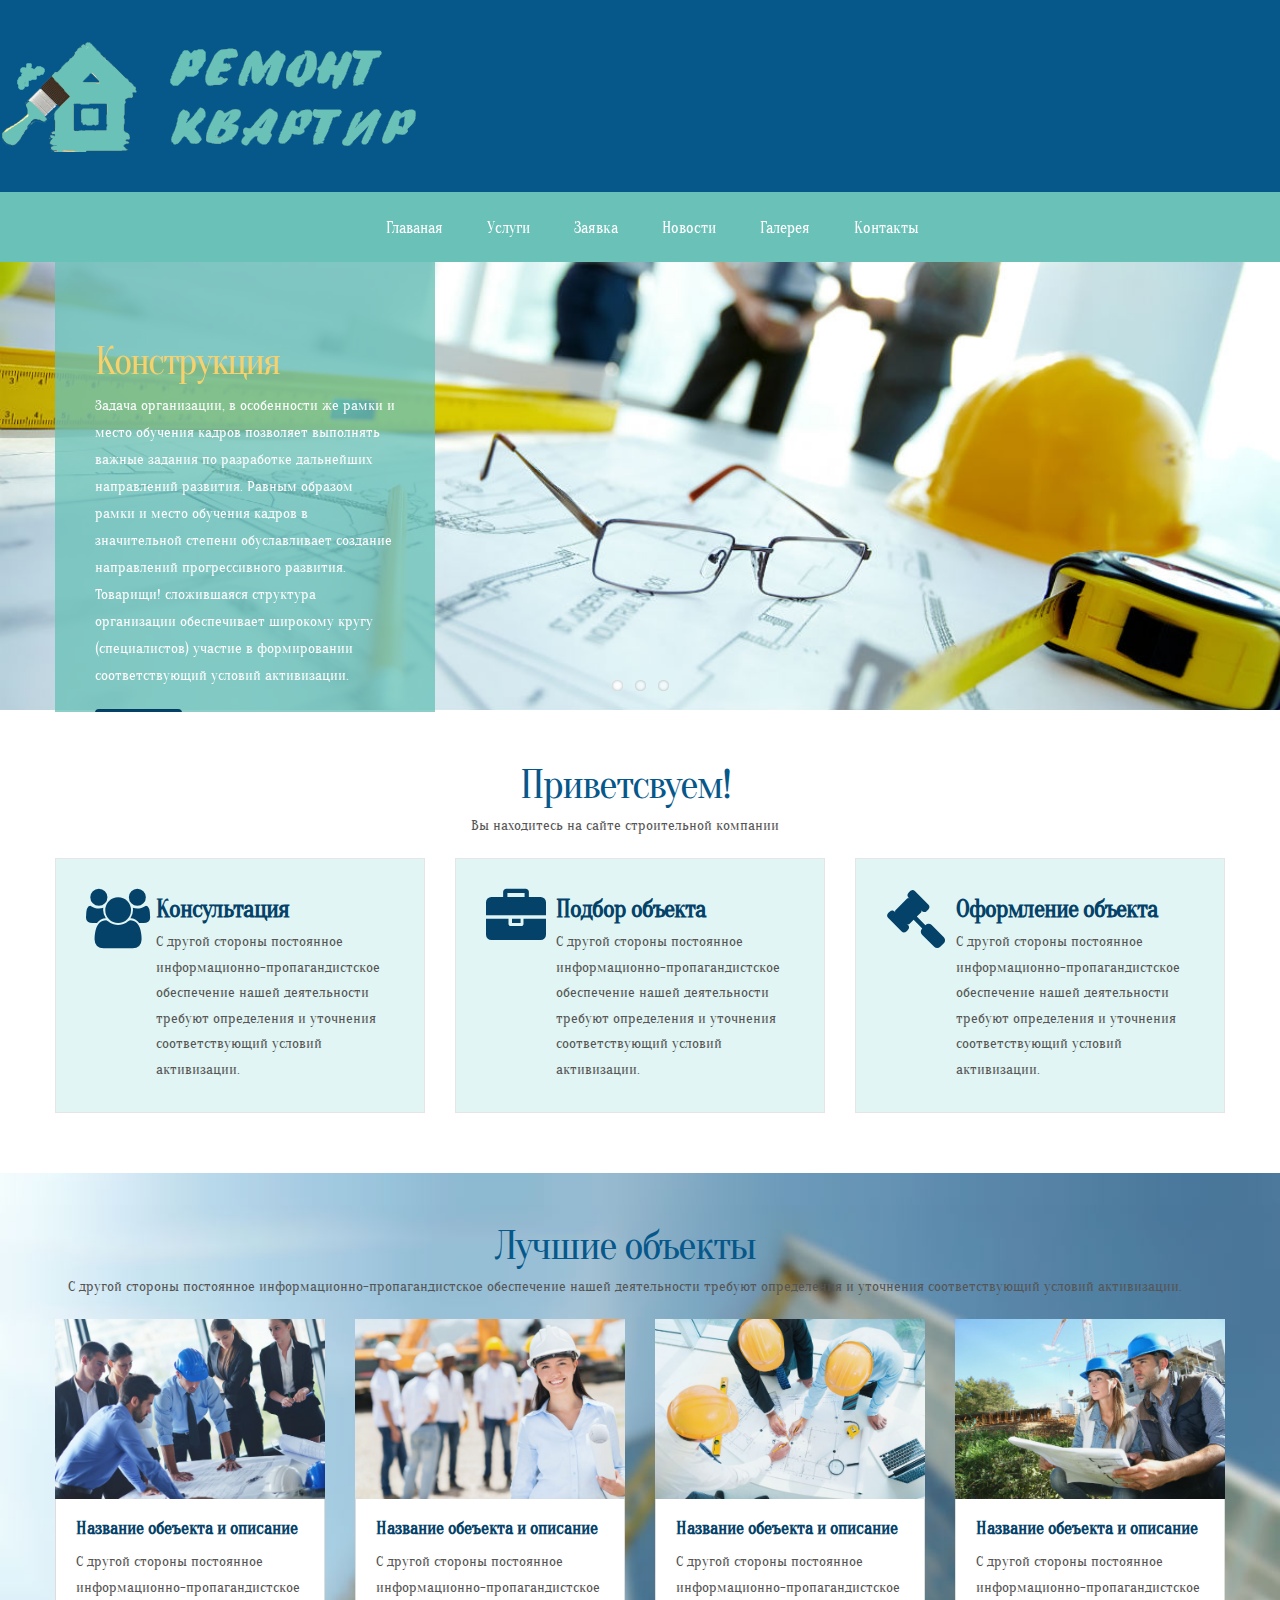
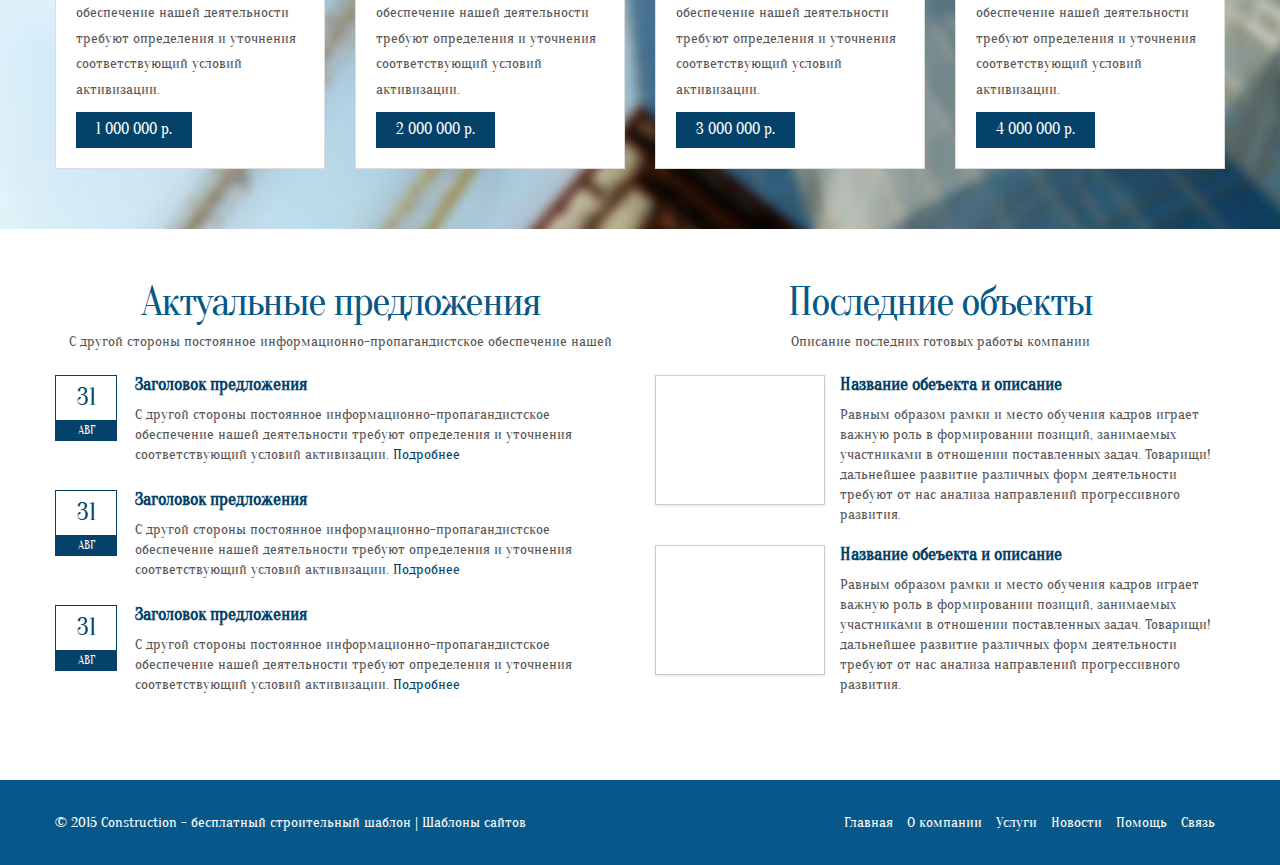
==== index.html @ eb45c854 "Initial commit" ====
<!DOCTYPE html>
<html lang="en">

<head>
    <meta charset="utf-8">
    <title>Construction - бесплатный строительный шаблон</title>
    <meta name="viewport" content="width=device-width, initial-scale=1.0">
    <link href="css/html6.css" rel="stylesheet" type="text/css">

    <!-- LOAD JS FILES -->
    <script src="js/jquery.min.js"></script>
    <script src="js/bootstrap.min.js"></script>
    <script src="js/jquery.isotope.min.js"></script>
    <script src="js/jquery.prettyPhoto.js"></script>
    <script src="js/easing.js"></script>
    <script src="js/jquery.lazyload.js"></script>
    <script src="js/jquery.ui.totop.js"></script>
    <script src="js/selectnav.js"></script>
    <script src="js/ender.js"></script>
    <script src="js/jquery.flexslider-min.js"></script>
    <script src="js/custom.js"></script>
</head>

<body>
    <!-- header begin -->
    <header>
        <div id="logo">
            <div class="inner">
                <a href="index.html">
                    <img src="img/logo.png" alt=""></a>
            </div>
        </div>


        <!-- mainourservice begin -->
        <div id="mainourservice-container">
            <ul id="mainourservice">
                <li><a href="index.html">Главаная</a></li>
                <li><a href="#">Услуги</a>
                    <ul>
                        <li><a href="service.html">Список услуг</a></li>
                        <li><a href="single-service.html">Описание услуги</a>
                    </ul>
                </li>
                <li><a href="zayavka.html">Заявка</a></li>
                <li><a href="#">Новости</a>
                    <ul>
                        <li><a href="news.html">Список новостей</a></li>
                        <li><a href="single-news.html">Описание новости</a></li>
                    </ul>
                </li>
                <li><a href="gallery.html">Галерея</a></li>
                <li><a href="contact.html">Контакты</a></li>
            </ul>
        </div>

    </header>
    <!-- header close -->

    <!-- slider -->
    <section id="slider">
        <div class="flexslider main-slider">
            <ul class="slides">
                <li>
                	<div class="container">
                        <div class="slider-info">
                            <div class="inner">
                                <h1>Конструкция</h1>
                                <div class="slider-text">
                                    Задача организации, в особенности же рамки и место обучения кадров позволяет выполнять важные задания по разработке дальнейших направлений развития. Равным образом рамки и место обучения кадров в значительной степени обуславливает создание направлений прогрессивного развития. Товарищи! сложившаяся структура организации обеспечивает широкому кругу (специалистов) участие в формировании соответствующий условий активизации. 
    
                                </div>
                                <a class="btn btn-primary">Подробнее</a>
                            </div>
                        </div>
                    </div>
                    <img src="img/slider-home/1.jpg" alt="">
                </li>
                <li>
                	<div class="container">
                        <div class="slider-info">
                            <div class="inner">
                                <h1>Бесплатно</h1>
                                <div class="slider-text">
                                    Задача организации, в особенности же рамки и место обучения кадров позволяет выполнять важные <a href="http://html6.com.ru">задания по разработке</a> дальнейших направлений развития. Равным образом рамки и место обучения кадров в значительной степени обуславливает создание направлений прогрессивного развития. Товарищи! сложившаяся структура организации обеспечивает широкому кругу (специалистов) участие в формировании соответствующий условий активизации.
                                </div>
                                <a class="btn btn-primary">Подробнее</a>
                            </div>
                        </div>
                    </div>
                    <img src="img/slider-home/2.jpg" alt="">
                </li>
                <li>
                	<div class="container">
                        <div class="slider-info">
                            <div class="inner">
                                <h1>Свежие &amp; Идеи</h1>
                                <div class="slider-text">
                                    Задача организации, в особенности же рамки и место обучения кадров позволяет выполнять важные задания по разработке дальнейших направлений развития. Равным образом рамки и место обучения кадров в значительной степени обуславливает создание направлений прогрессивного развития. Товарищи! сложившаяся структура организации обеспечивает широкому кругу (специалистов) участие в формировании соответствующий условий активизации.
                                </div>
                                <a class="btn btn-primary">Подробнее</a>
                            </div>
                        </div>
                    </div>
                    <img src="img/slider-home/3.jpg" alt="">
                </li>
            </ul>
        </div>
    </section>
    <!-- slider close -->

    <div class="clearfix"></div>


    <!-- content begin -->
    <div id="content">
        <div class="container">
            <div class="row">
                <div class="text-title">
                    <h2>Приветсвуем!</h2>
                    <div>Вы находитесь на сайте строительной компании</div>
                </div>

                <div class="span4">
                    <div class="featured-box">
                        <i class="icon-group icon-4x"></i>
                        <div class="text">
                            <h3>Консультация</h3>
                            С другой стороны постоянное информационно-пропагандистское обеспечение нашей деятельности требуют определения и уточнения соответствующий условий активизации.
                        </div>
                    </div>
                </div>

                <div class="span4">
                    <div class="featured-box">
                        <i class="icon-briefcase icon-4x"></i>
                        <div class="text">
                            <h3>Подбор объекта</h3>
                            С другой стороны постоянное информационно-пропагандистское обеспечение нашей деятельности требуют определения и уточнения соответствующий условий активизации.
                        </div>
                    </div>
                </div>

                <div class="span4">
                    <div class="featured-box">
                        <i class="icon-legal icon-4x"></i>
                        <div class="text">
                            <h3>Оформление объекта</h3>
                            С другой стороны постоянное информационно-пропагандистское обеспечение нашей деятельности требуют определения и уточнения соответствующий условий активизации.
                        </div>
                    </div>
                </div>

            </div>



            </div>
            
            <!-- paralax background -->
            <section id="ourservice-parallax-bg" data-speed="5" data-type="background">
            	<div class="container">
            	<div class="row">
                <div class="text-title">
                    <h2>Лучшие объекты</h2>
                    <div>С другой стороны постоянное информационно-пропагандистское обеспечение нашей деятельности требуют определения и уточнения соответствующий условий активизации.</div>
                </div>

                <!-- ourservice item begin -->
                <div class="span3 ourservice-item">
                    <a class="preview" href="img/ourservice/1.jpg" data-gal="prettyPhoto" title="Описание">
                        <img data-original="img/ourservice/1.jpg" src="img/blank-1.gif" alt="" class="img-hover"></a>
                    <div class="text">
                        <h4><a href="css/index.html#">Название обеъекта и описание</a></h4>
                        <div class="teaser">
                            С другой стороны постоянное информационно-пропагандистское обеспечение нашей деятельности требуют определения и уточнения соответствующий условий активизации.
                        </div>
                        <div class="price">
                            1 000 000 р.
                        </div>
                    </div>
                </div>
                <!-- ourservice item close -->

                <!-- ourservice item begin -->
                <div class="span3 ourservice-item">
                    <a class="preview" href="img/ourservice/2.jpg" data-gal="prettyPhoto" title="Описание">
                        <img data-original="img/ourservice/2.jpg" src="img/blank-1.gif" alt="" class="img-hover"></a>
                    <div class="text">
                        <h4><a href="css/index.html#">Название обеъекта и описание</a></h4>
                        <div class="teaser">
                            С другой стороны постоянное информационно-пропагандистское обеспечение нашей деятельности требуют определения и уточнения соответствующий условий активизации.
                        </div>
                        <div class="price">
                            2 000 000 р.
                        </div>
                    </div>
                </div>
                <!-- ourservice item close -->

                <!-- ourservice item begin -->
                <div class="span3 ourservice-item">
                    <a class="preview" href="img/ourservice/3.jpg" data-gal="prettyPhoto" title="Описание">
                        <img data-original="img/ourservice/3.jpg" src="img/blank-1.gif" alt="" class="img-hover"></a>
                    <div class="text">
                        <h4><a href="css/index.html#">Название обеъекта и описание</a></h4>
                        <div class="teaser">
                            С другой стороны постоянное информационно-пропагандистское обеспечение нашей деятельности требуют определения и уточнения соответствующий условий активизации.
                        </div>
                        <div class="price">
                            3 000 000 р.
                        </div>
                    </div>
                </div>
                <!-- ourservice item close -->

                <!-- ourservice item begin -->
                <div class="span3 ourservice-item">
                    <a class="preview" href="img/ourservice/4.jpg" data-gal="prettyPhoto" title="Описание">
                        <img data-original="img/ourservice/4.jpg" src="img/blank-1.gif" alt="" class="img-hover"></a>
                    <div class="text">
                        <h4><a href="css/index.html#">Название обеъекта и описание</a></h4>
                        <div class="teaser">
                            С другой стороны постоянное информационно-пропагандистское обеспечение нашей деятельности требуют определения и уточнения соответствующий условий активизации.
                        </div>
                        <div class="price">
                            4 000 000 р.
                        </div>
                    </div>
                </div>
                <!-- ourservice item close -->

            </div>
            </div>
            </section>
            
            
            <div class="container">


            <div class="row">
                <div class="span6">
                    <div class="text-title">
                        <h2>Актуальные предложения</h2>
                        <div>С другой стороны постоянное информационно-пропагандистское обеспечение нашей</div>
                    </div>

                    <ul class="bloglist-small">
                        <li>
                            <div class="date-box">
                                <span class="day">31</span>
                                <span class="month">АВГ</span>
                            </div>
                            <div class="txt">
                                <h4><a href="css/index.html#">Заголовок предложения</a></h4>
                                <span class="read">С другой стороны постоянное информационно-пропагандистское обеспечение нашей деятельности требуют определения и уточнения соответствующий условий активизации. <a href="#">Подробнее</a></span>
                            </div>
                        </li>
                        <li>
                            <div class="date-box">
                                <span class="day">31</span>
                                <span class="month">АВГ</span>
                            </div>
                            <div class="txt">
                                <h4><a href="css/index.html#">Заголовок предложения</a></h4>
                                <span class="read">С другой стороны постоянное информационно-пропагандистское обеспечение нашей деятельности требуют определения и уточнения соответствующий условий активизации. <a href="#">Подробнее</a></span>
                            </div>
                        </li>
                        <li>
                            <div class="date-box">
                                <span class="day">31</span>
                                <span class="month">АВГ</span>
                            </div>
                            <div class="txt">
                              <h4><a href="css/index.html#">Заголовок предложения</a></h4>
                                <span class="read">С другой стороны постоянное информационно-пропагандистское обеспечение нашей деятельности требуют определения и уточнения соответствующий условий активизации. <a href="#">Подробнее</a></span>
                            </div>
                        </li>
                    </ul>
                </div>


                <div class="span6">
                    <div class="text-title">
                        <h2>Последние объекты</h2>
                        <div>Описание последних готовых работы компании</div>
                    </div>

                    <ul class="ourservice-list-2">
                        <li>
                            <a class="preview" href="img/ourservice/1.jpg" data-gal="prettyPhoto" title="Описание">
                                <img data-original="img/ourservice/1.jpg" src="img/blank-1.gif" class="img-polaroid img-hover" alt=""></a>
                            <div class="text">
                                <h4>Название обеъекта и описание</h4>
                                Равным образом рамки и место обучения кадров играет важную роль в формировании позиций, занимаемых участниками в отношении поставленных задач. Товарищи! дальнейшее развитие различных форм деятельности требуют от нас анализа направлений прогрессивного развития.
                            </div>
                        </li>

                        <li>
                            <a class="preview" href="img/ourservice/9.jpg" data-gal="prettyPhoto" title="Описание">
                                <img data-original="img/ourservice/9.jpg" src="img/blank-1.gif" class="img-polaroid img-hover" alt=""></a>
                            <div class="text">
                                <h4>Название обеъекта и описание</h4>
                                Равным образом рамки и место обучения кадров играет важную роль в формировании позиций, занимаемых участниками в отношении поставленных задач. Товарищи! дальнейшее развитие различных форм деятельности требуют от нас анализа направлений прогрессивного развития.
                            </div>
                        </li>
                    </ul>
                </div>
            </div>

        </div>

    </div>
    <!-- content close -->

    <!-- footer begin -->
    <footer>
        <div class="container">
            <div class="row">
                <div class="span6">
                    &copy; 2015 Construction - бесплатный строительный шаблон | <a href="http://html6.com.ru">Шаблоны сайтов</a>
                </div>
                <div class="span6">
                    <nav>
                        <ul>
                            <li><a href="#">Главная</a></li>
                            <li><a href="#">О компании</a></li>
                            <li><a href="#">Услуги</a></li>
                            <li><a href="#">Новости</a></li>
                            <li><a href="#">Помощь</a></li>
                            <li><a href="#">Связь</a></li>
                        </ul>
                    </nav>
                </div>
            </div>
        </div>

    </footer>
    <!-- footer close -->

</body>

</html>
---- css/html6.css ----
@import url("bootstrap.css");
@import url("bootstrap-responsive.css");
@import url("prettyPhoto.css");
@import url("flexslider.css");
@import url("datepicker.css");
@import url("style.css");
@import url("../font-awesome/css/font-awesome.css");
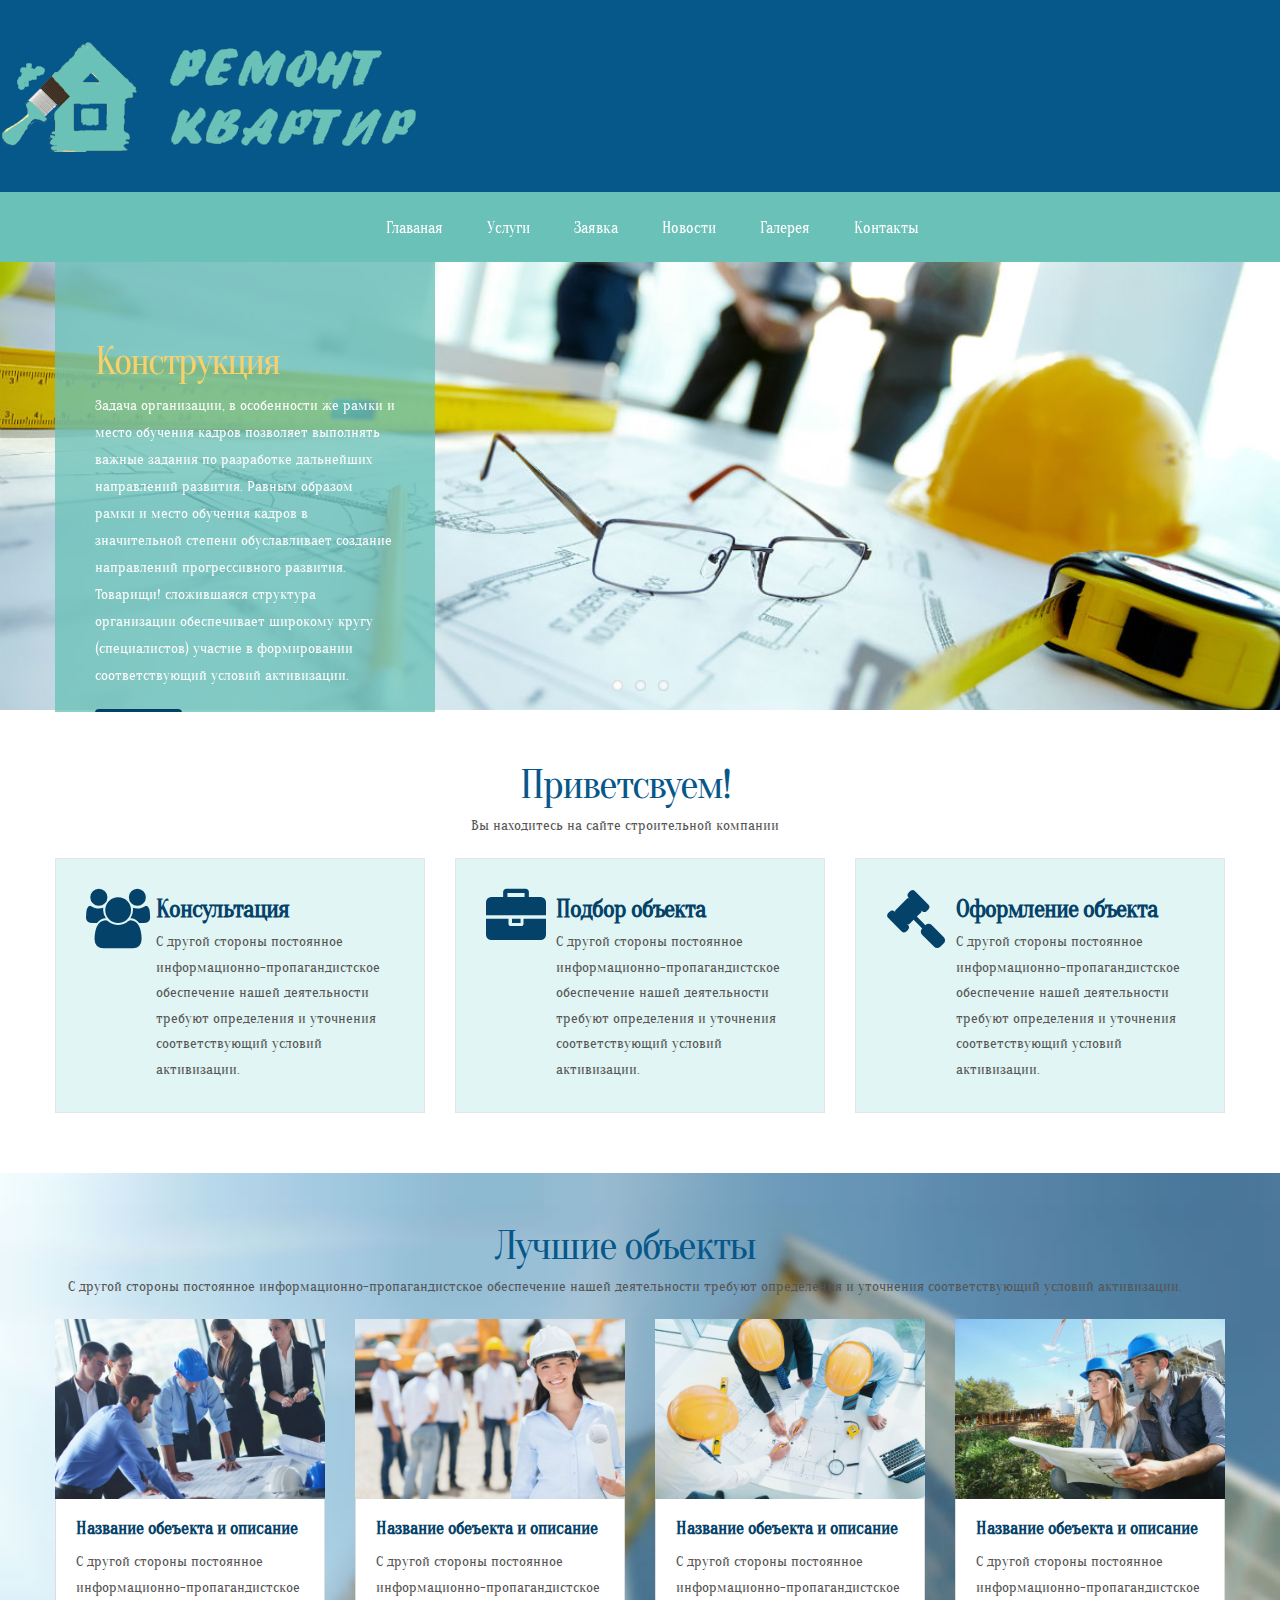
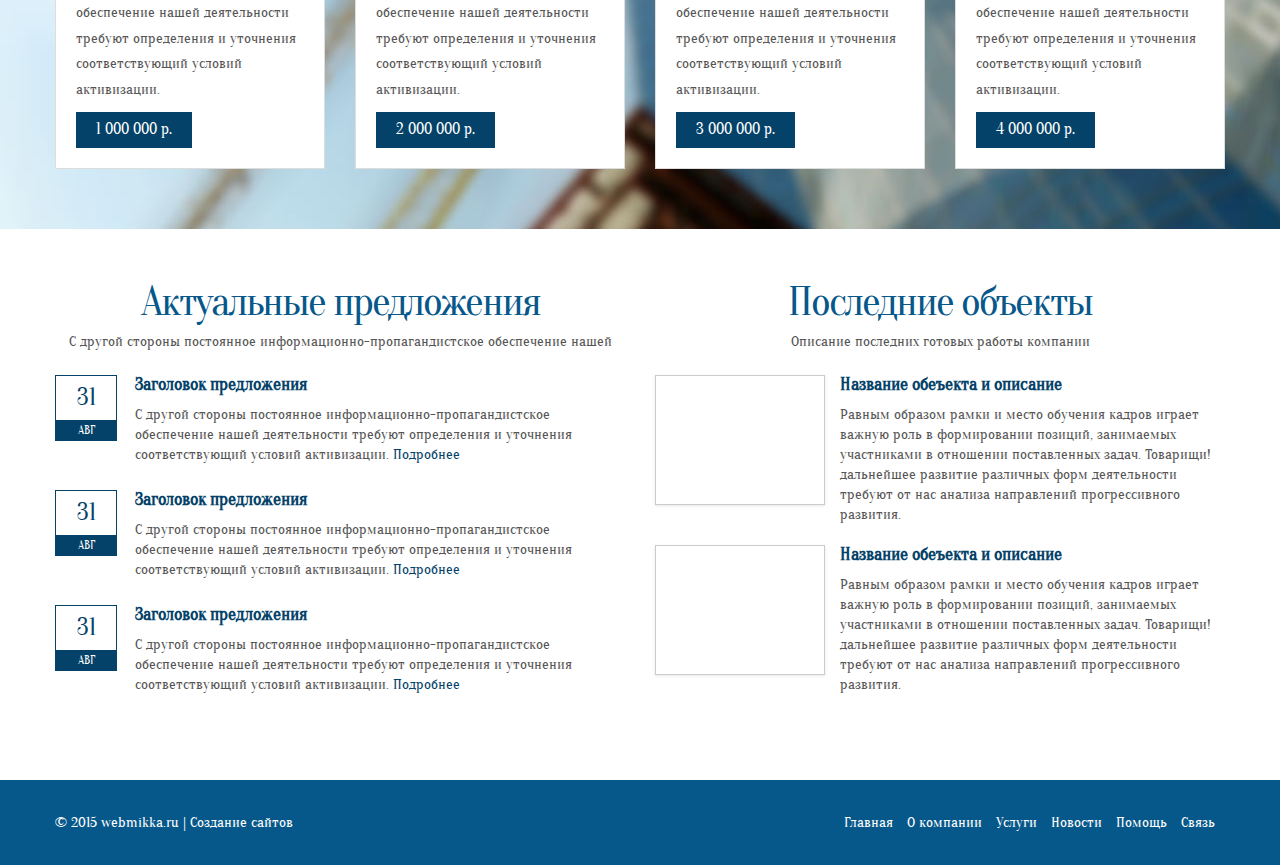
==== commit ba332fda: "Initial commit" ====
--- a/index.html
+++ b/index.html
@@ -3,7 +3,7 @@
 
 <head>
     <meta charset="utf-8">
-    <title>Construction - бесплатный строительный шаблон</title>
+    <title>Construction - строительный шаблон</title>
     <meta name="viewport" content="width=device-width, initial-scale=1.0">
     <link href="css/html6.css" rel="stylesheet" type="text/css">
 
@@ -82,7 +82,7 @@
                             <div class="inner">
                                 <h1>Бесплатно</h1>
                                 <div class="slider-text">
-                                    Задача организации, в особенности же рамки и место обучения кадров позволяет выполнять важные <a href="http://html6.com.ru">задания по разработке</a> дальнейших направлений развития. Равным образом рамки и место обучения кадров в значительной степени обуславливает создание направлений прогрессивного развития. Товарищи! сложившаяся структура организации обеспечивает широкому кругу (специалистов) участие в формировании соответствующий условий активизации.
+                                    Задача организации, в особенности же рамки и место обучения кадров позволяет выполнять важные <a href="http://www.webmikka.ru">задания по разработке</a> дальнейших направлений развития. Равным образом рамки и место обучения кадров в значительной степени обуславливает создание направлений прогрессивного развития. Товарищи! сложившаяся структура организации обеспечивает широкому кругу (специалистов) участие в формировании соответствующий условий активизации.
                                 </div>
                                 <a class="btn btn-primary">Подробнее</a>
                             </div>
@@ -318,7 +318,7 @@
         <div class="container">
             <div class="row">
                 <div class="span6">
-                    &copy; 2015 Construction - бесплатный строительный шаблон | <a href="http://html6.com.ru">Шаблоны сайтов</a>
+                    &copy; 2015 webmikka.ru | <a href="http://www.webmikka.ru">Создание сайтов</a>
                 </div>
                 <div class="span6">
                     <nav>
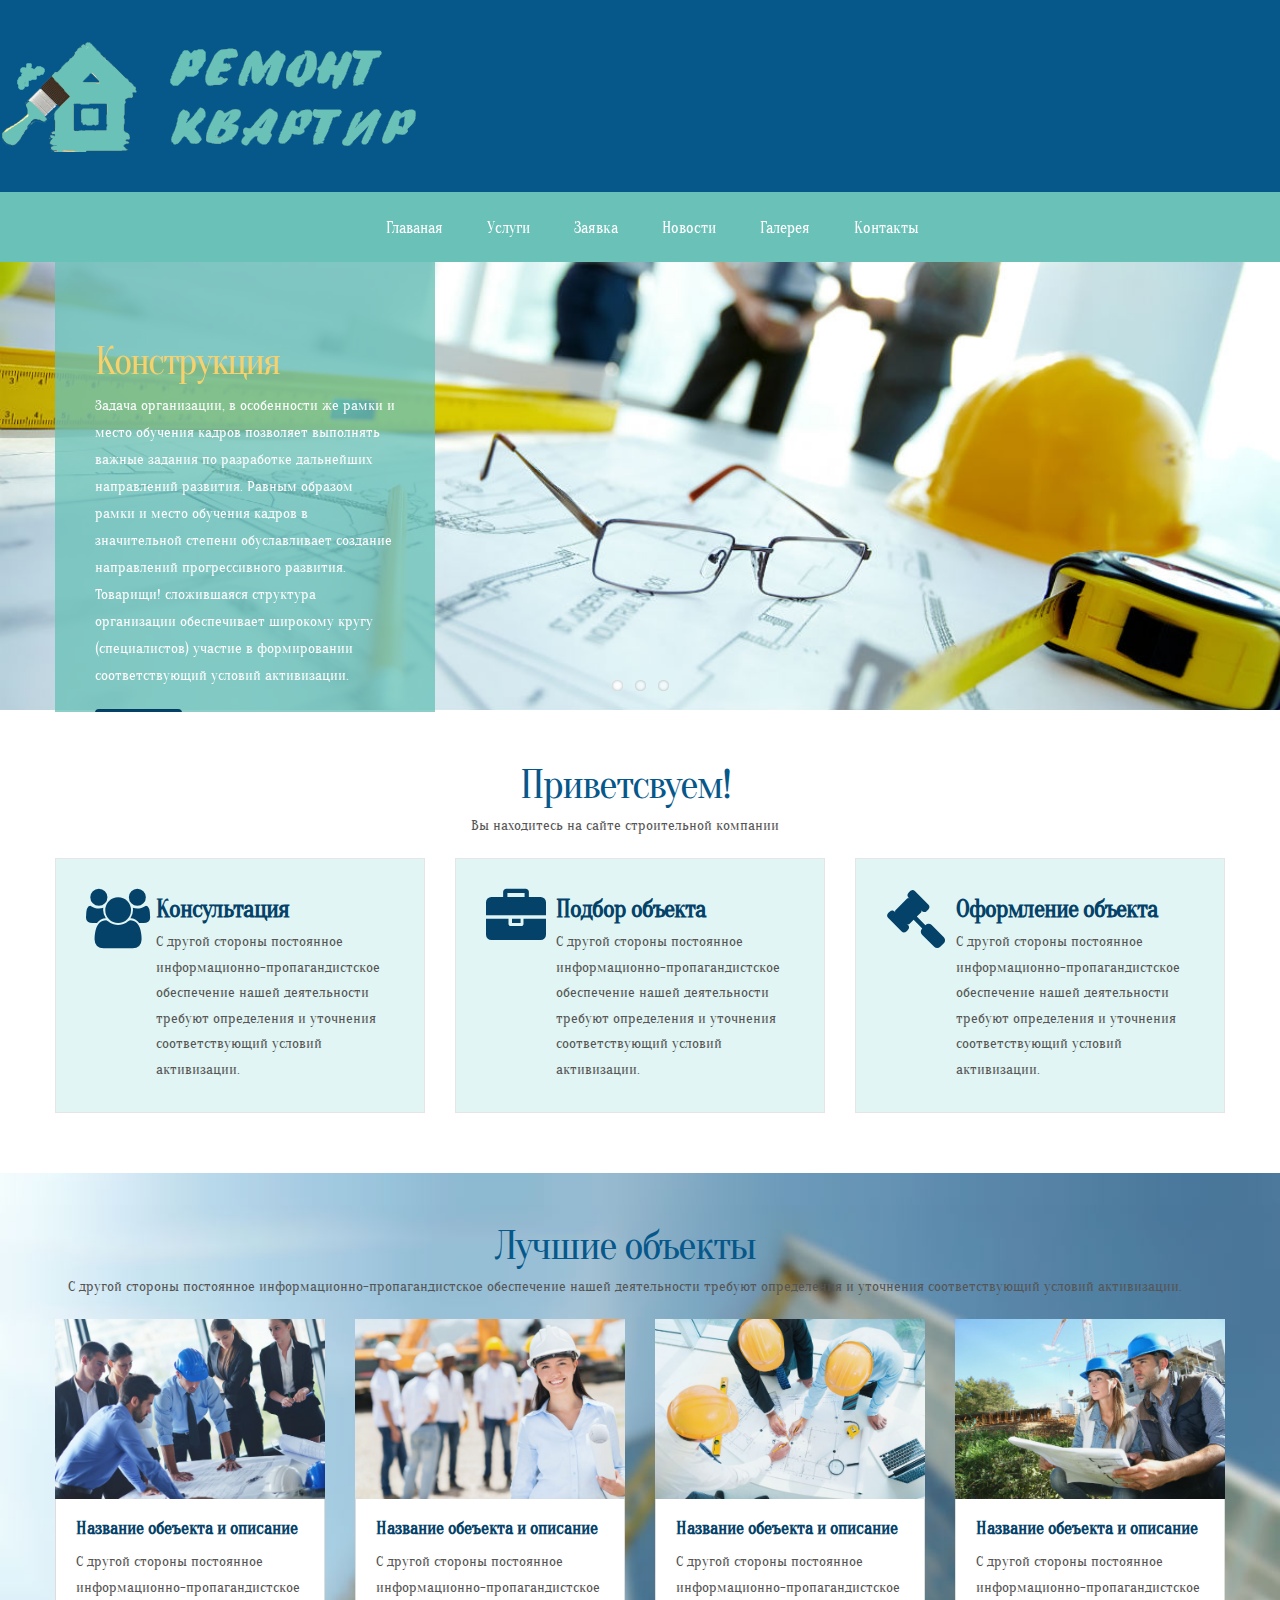
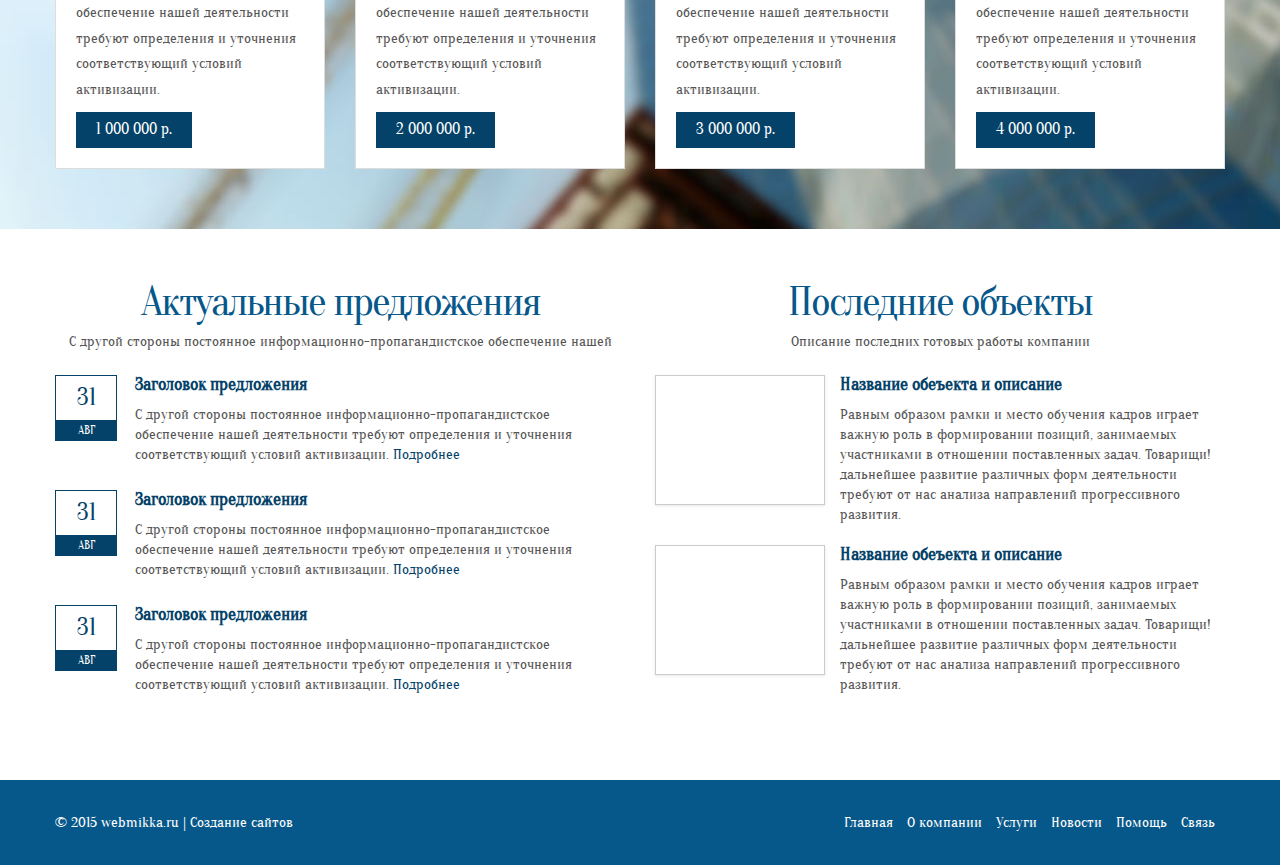
==== commit 4fa8b179: "Initial.commit" ====
--- a/index.html
+++ b/index.html
@@ -3,7 +3,7 @@
 
 <head>
     <meta charset="utf-8">
-    <title>Construction - строительный шаблон</title>
+    <title>Construction - строительный сайт</title>
     <meta name="viewport" content="width=device-width, initial-scale=1.0">
     <link href="css/html6.css" rel="stylesheet" type="text/css">
 
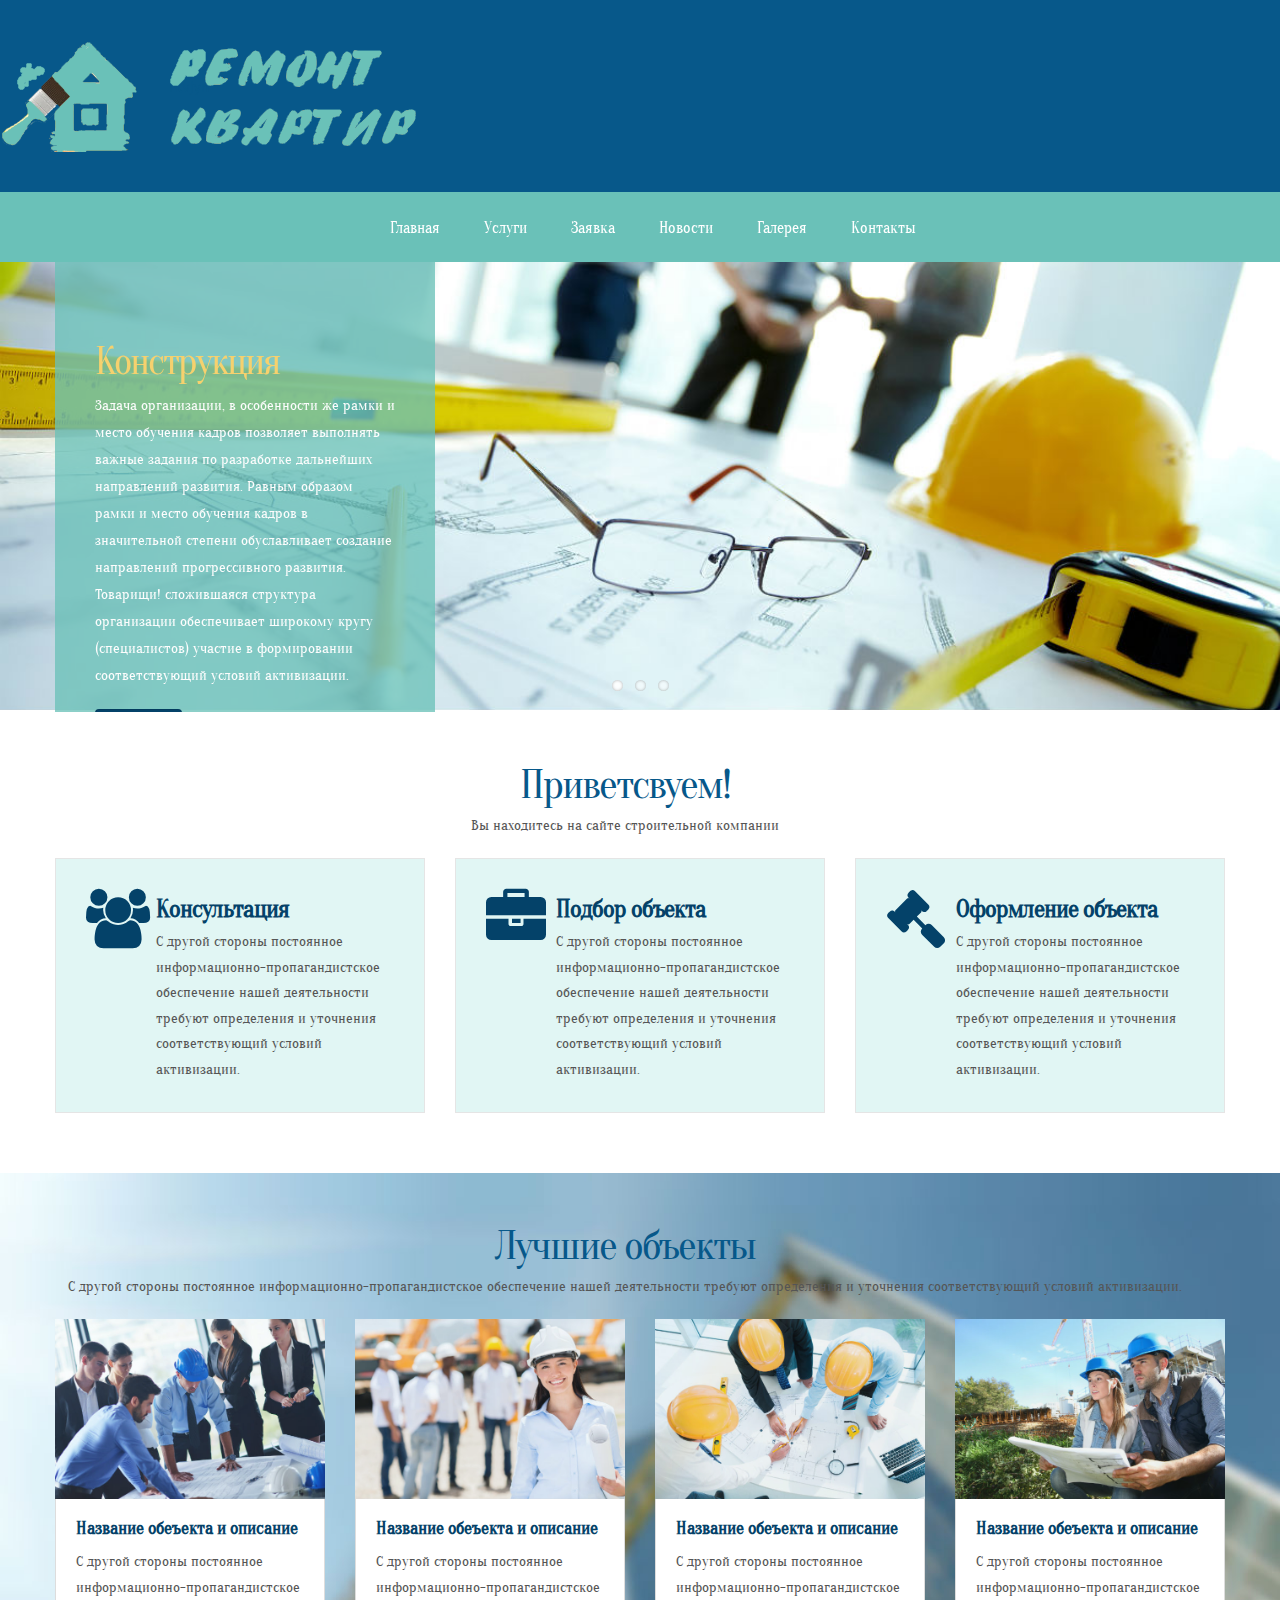
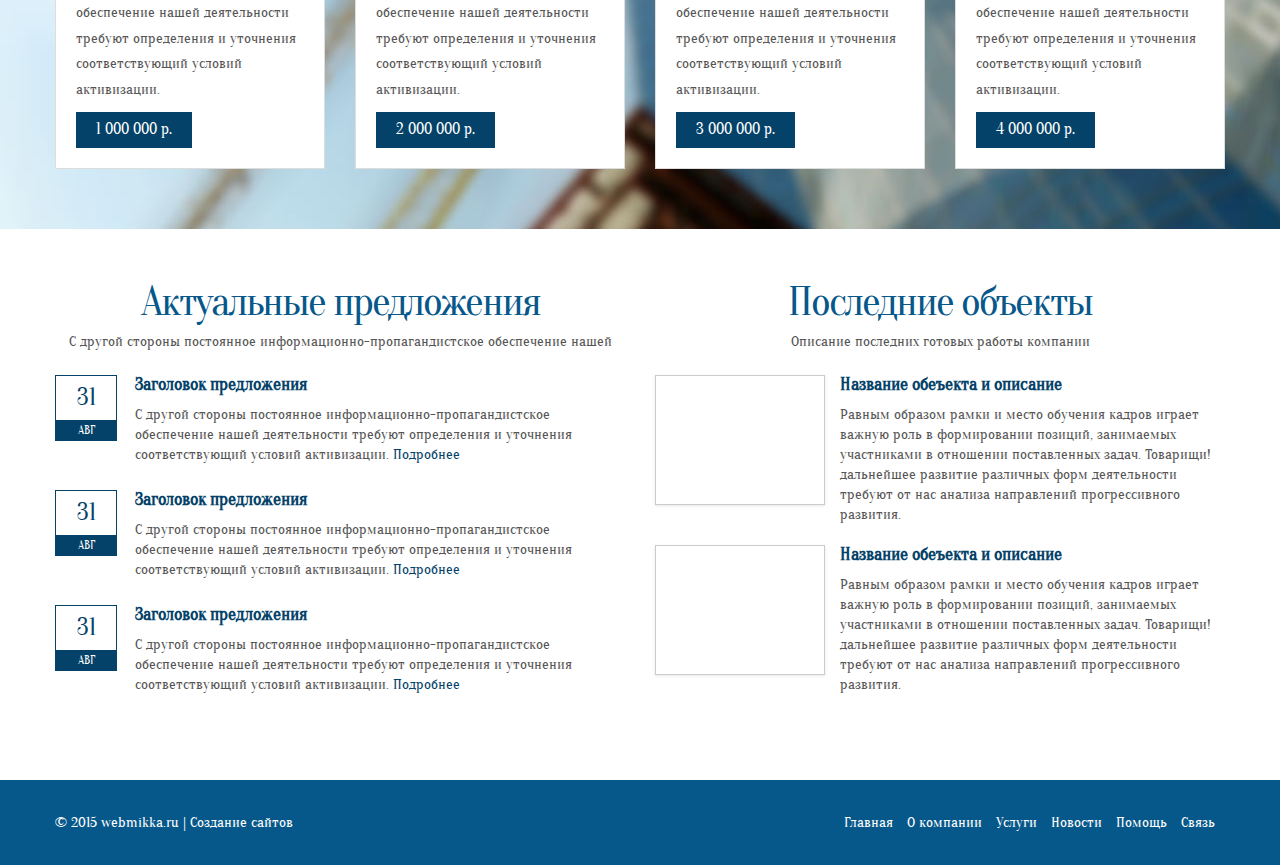
==== commit 17218f56: "Initial commit" ====
--- a/index.html
+++ b/index.html
@@ -35,7 +35,7 @@
         <!-- mainourservice begin -->
         <div id="mainourservice-container">
             <ul id="mainourservice">
-                <li><a href="index.html">Главаная</a></li>
+                <li><a href="index.html">Главная</a></li>
                 <li><a href="#">Услуги</a>
                     <ul>
                         <li><a href="service.html">Список услуг</a></li>
